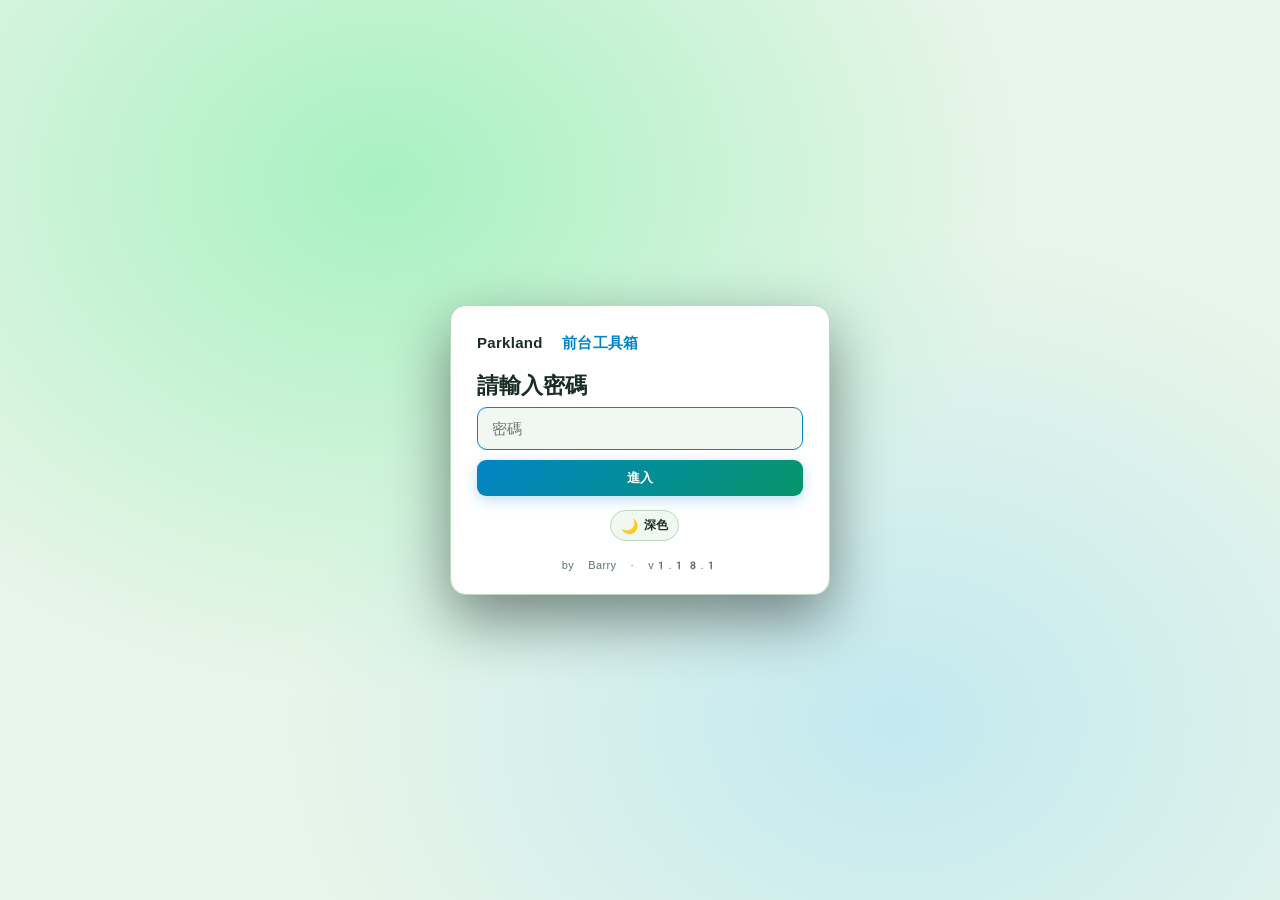
==== web/index.html @ 15e56747 "Bust templates.json cache so new promo loads Fetch templates/assets with version query and no-store " ====
<!DOCTYPE html>
<html lang="zh-HK">
<head>
  <meta charset="UTF-8" />
  <meta name="viewport" content="width=device-width, initial-scale=1, viewport-fit=cover" />
  <title>Parkland 前台工具箱</title>
  <!-- 先讀本機主題，避免閃一下錯誤 mode -->
  <script>
    (function () {
      try {
        var t = localStorage.getItem("parkland-theme");
        if (t !== "dark" && t !== "light") t = "light";
        document.documentElement.setAttribute("data-theme", t);
        window.__PARKLAND_THEME__ = t;
      } catch (e) {
        document.documentElement.setAttribute("data-theme", "light");
        window.__PARKLAND_THEME__ = "light";
      }
    })();
  </script>
  <!-- 深色 = v1.8 青橘；淺色 = v1.11 亮綠 -->
  <link
    id="theme-stylesheet"
    rel="stylesheet"
    href="css/theme-light.css?v=1.18.1"
  />
  <script>
    (function () {
      var t = window.__PARKLAND_THEME__ || "light";
      var link = document.getElementById("theme-stylesheet");
      if (link && t === "dark") {
        link.href = "css/theme-dark.css?v=1.18.1";
      }
    })();
  </script>
  <link rel="stylesheet" href="css/responsive.css?v=1.18.1" />
</head>
<body class="locked">
  <!-- 登入門 -->
  <div id="auth-gate" class="auth-gate" role="dialog" aria-modal="true" aria-labelledby="auth-title">
    <div class="auth-card">
      <div class="auth-brand">Parkland <span>前台工具箱</span></div>
      <h1 id="auth-title" class="auth-title">請輸入密碼</h1>
      <form id="auth-form" class="auth-form" autocomplete="current-password">
        <input
          id="auth-password"
          type="password"
          name="password"
          placeholder="密碼"
          required
          autofocus
          spellcheck="false"
        />
        <button type="submit" class="btn btn-primary auth-submit">進入</button>
      </form>
      <p id="auth-error" class="auth-error hidden" role="alert">密碼不正確，請再試</p>
      <div class="auth-theme-row">
        <button type="button" class="theme-toggle" data-theme-toggle title="切換深色／淺色">
          <span class="theme-toggle-icon" aria-hidden="true">🌙</span>
          <span class="theme-toggle-label">深色</span>
        </button>
      </div>
      <p class="auth-meta">by Barry · v1.18.1</p>
    </div>
  </div>

  <div id="app-shell" class="app-shell" hidden>
    <div class="sticky-header">
      <!-- 香港天文台天氣警告條：每 5 分鐘自動更新 -->
      <div
        id="weather-bar"
        class="weather-bar weather-bar--loading"
        role="status"
        aria-live="polite"
        title="資料來源：香港天文台 Open Data"
      >
        <div class="weather-bar-main">
          <span class="weather-bar-icon" aria-hidden="true">⏳</span>
          <span id="weather-bar-text" class="weather-bar-text">正在讀取天文台天氣警告…</span>
        </div>
        <div class="weather-bar-meta">
          <span id="weather-bar-source" class="weather-bar-source">香港天文台</span>
          <span class="weather-bar-sep" aria-hidden="true">·</span>
          <span id="weather-bar-updated" class="weather-bar-updated">—</span>
          <button type="button" id="weather-bar-refresh" class="weather-bar-refresh" title="立即重新整理">重新整理</button>
        </div>
      </div>

      <header class="topbar">
        <div class="brand">Parkland <span>前台工具箱</span></div>
        <div class="search-wrap">
          <input id="search" type="search" placeholder="搜尋：請假、學費、分校、POS…" autocomplete="off" />
        </div>
        <button type="button" class="theme-toggle" data-theme-toggle title="切換深色／淺色">
          <span class="theme-toggle-icon" aria-hidden="true">🌙</span>
          <span class="theme-toggle-label">深色</span>
        </button>
        <div class="meta-right" title="by Barry · Version 1.18.1 · 深色=青橘 v1.8 · 淺色=亮綠 v1.11">
          <span class="meta-by">by Barry</span>
          <span class="meta-dot" aria-hidden="true">·</span>
          <span class="meta-ver">v1.18.1</span>
          <span class="meta-dot" aria-hidden="true">·</span>
          <span class="meta-update">updated 01 Aug 2026</span>
        </div>
      </header>
    </div>

    <div id="file-warning" class="hidden" style="background:#3a2010;color:#ffb020;padding:10px 20px;font-size:13px;border-bottom:1px solid #5a3a10">
      ⚠ 請用網頁網址開啟（GitHub Pages），唔好雙擊本機檔案。複製圖片需要 https。
    </div>

    <nav class="tabs">
      <button type="button" class="tab active" data-tab="templates">回覆模板</button>
      <button type="button" class="tab" data-tab="promos">送樂器推廣</button>
      <button type="button" class="tab" data-tab="fees">學費表</button>
      <button type="button" class="tab" data-tab="rules">守則政策</button>
      <button type="button" class="tab" data-tab="hours">各分校開工收工時間</button>
      <button type="button" class="tab" data-tab="links">常用連結</button>
      <button type="button" class="tab" data-tab="pos">POS 教學</button>
    </nav>

    <main>
      <section id="panel-templates" class="panel active"></section>
      <section id="panel-promos" class="panel"></section>
      <section id="panel-fees" class="panel"></section>
      <section id="panel-rules" class="panel"></section>
      <section id="panel-hours" class="panel"></section>
      <section id="panel-links" class="panel"></section>
      <section id="panel-pos" class="panel"></section>
    </main>

    <div id="lightbox" class="lightbox" aria-hidden="true">
      <button type="button" class="lightbox-close" id="lightbox-close" aria-label="關閉">×</button>
      <img id="lightbox-img" alt="預覽" />
    </div>

    <div id="toast" class="toast" role="status"></div>

    <footer class="site-footer">
      <span class="footer-note">我的 IP</span>
      <span id="my-ip" class="my-ip" title="呢部電腦而家嘅公網 IP（只顯示俾你睇）">讀取中…</span>
      <button type="button" id="copy-ip" class="copy-ip-btn" hidden>複製</button>
      <span class="footer-sep" aria-hidden="true">·</span>
      <button type="button" id="logout-btn" class="copy-ip-btn">登出</button>
    </footer>
  </div>

  <script src="js/config.js?v=1.18.1"></script>
  <script src="js/branches-data.js?v=1.18.1"></script>
  <script src="js/links-data.js?v=1.18.1"></script>
  <script src="js/app.js?v=1.18.1"></script>
</body>
</html>
---- web/css/theme-light.css ----
/* 亮綠舒眼配色：淺亮綠底 + 淺藍強調（只改外觀） */
:root {
  --bg: #e8f5e9;          /* 亮淺綠底 */
  --panel: #ffffff;
  --panel2: #f1f8f2;
  --border: #b7d9bc;
  --text: #1a2e24;
  --muted: #5a7564;
  --accent: #0284c7;      /* 清晰淺藍（淺底上夠對比） */
  --accent2: #059669;     /* 實心綠 */
  --accent-soft: #0ea5e9; /* 天藍 */
  --ok: #16a34a;
  --warn: #d97706;
  --danger: #dc2626;
  --radius: 12px;
  --font: "Segoe UI", "PingFang HK", "Hiragino Sans GB", "Microsoft JhengHei",
    "Apple Color Emoji", "Segoe UI Emoji", "Noto Color Emoji", "Twemoji Mozilla",
    sans-serif;
  --emoji-font: "Apple Color Emoji", "Segoe UI Emoji", "Segoe UI Symbol",
    "Noto Color Emoji", "Twemoji Mozilla", "Android Emoji", sans-serif;
}

* { box-sizing: border-box; }
html, body {
  margin: 0;
  height: 100%;
  background:
    radial-gradient(ellipse at 20% 0%, rgba(134, 239, 172, 0.55), transparent 50%),
    radial-gradient(ellipse at 90% 100%, rgba(167, 243, 208, 0.4), transparent 45%),
    var(--bg);
  color: var(--text);
  font-family: var(--font);
  font-size: 15px;
}
body {
  display: flex;
  flex-direction: column;
  min-width: 0;
}
body.locked {
  min-width: 0;
}
body.locked .app-shell { display: none !important; }
body:not(.locked) .auth-gate { display: none !important; }

.app-shell {
  display: flex;
  flex-direction: column;
  flex: 1;
  min-height: 0;
  min-width: 0;
}
.app-shell main { flex: 1; overflow: auto; }

/* Auth gate */
.auth-gate {
  position: fixed;
  inset: 0;
  z-index: 300;
  display: flex;
  align-items: center;
  justify-content: center;
  background:
    radial-gradient(ellipse at 30% 20%, rgba(134, 239, 172, 0.65), transparent 50%),
    radial-gradient(ellipse at 70% 80%, rgba(125, 211, 252, 0.35), transparent 48%),
    var(--bg);
  padding: 24px;
}
.auth-card {
  width: 100%;
  max-width: 380px;
  background: var(--panel);
  border: 1px solid var(--border);
  border-radius: 16px;
  padding: 28px 26px 22px;
  box-shadow: 0 24px 60px rgba(0, 0, 0, 0.45);
}
.auth-brand {
  font-weight: 700;
  font-size: 15px;
  letter-spacing: 0.02em;
  margin-bottom: 18px;
}
.auth-brand span { color: var(--accent); }
.auth-title {
  margin: 0 0 6px;
  font-size: 22px;
  font-weight: 700;
}
.auth-desc {
  margin: 0 0 18px;
  font-size: 13px;
  color: var(--muted);
}
.auth-form {
  display: flex;
  flex-direction: column;
  gap: 10px;
}
.auth-form input[type="password"] {
  width: 100%;
  padding: 12px 14px;
  border-radius: 10px;
  border: 1px solid var(--border);
  background: var(--panel2);
  color: var(--text);
  font-size: 15px;
  outline: none;
}
.auth-form input[type="password"]:focus {
  border-color: var(--accent);
}
.auth-submit {
  width: 100%;
  padding: 11px 14px;
  font-size: 14px;
}
.auth-error {
  margin: 12px 0 0;
  font-size: 13px;
  color: var(--danger);
}
.auth-meta {
  margin: 18px 0 0;
  font-size: 11px;
  color: #5a7564;
  text-align: center;
  letter-spacing: 0.03em;
}
.footer-sep { color: #9ab8a0; margin: 0 2px; }

/* Sticky stack: weather bar + topbar */
.sticky-header {
  position: sticky;
  top: 0;
  z-index: 50;
}

/* HKO weather warning strip */
.weather-bar {
  display: flex;
  align-items: center;
  justify-content: space-between;
  gap: 12px 20px;
  padding: 9px 16px;
  font-size: 13px;
  line-height: 1.35;
  border-bottom: 1px solid transparent;
  flex-wrap: wrap;
}
.weather-bar-main {
  display: flex;
  align-items: flex-start;
  gap: 8px;
  min-width: 0;
  flex: 1;
}
.weather-bar-icon {
  flex-shrink: 0;
  font-size: 15px;
  line-height: 1.3;
}
.weather-bar-text {
  font-weight: 600;
  letter-spacing: 0.01em;
}
.weather-bar-meta {
  display: flex;
  align-items: center;
  gap: 6px;
  flex-shrink: 0;
  font-size: 11px;
  font-weight: 500;
  opacity: 0.92;
  white-space: nowrap;
}
.weather-bar-sep { opacity: 0.55; }
.weather-bar-refresh {
  margin-left: 4px;
  padding: 3px 9px;
  border-radius: 6px;
  border: 1px solid currentColor;
  background: transparent;
  color: inherit;
  font: inherit;
  font-size: 11px;
  font-weight: 600;
  cursor: pointer;
  opacity: 0.9;
}
.weather-bar-refresh:hover { opacity: 1; background: rgba(255,255,255,0.12); }
.weather-bar-refresh:disabled { opacity: 0.5; cursor: wait; }

/* severity colours — 紅／黃條 */
.weather-bar--loading,
.weather-bar--idle {
  background: #d1fae5;
  color: #065f46;
  border-bottom-color: #6ee7b7;
}
.weather-bar--ok {
  background: linear-gradient(90deg, #0f3d2a, #145c3a);
  color: #c8f5dc;
  border-bottom-color: #1f7a4d;
}
.weather-bar--ok .weather-bar-text { font-weight: 600; }
.weather-bar--yellow {
  background: linear-gradient(90deg, #7a5a00, #b8860b 40%, #c9a227);
  color: #1a1400;
  border-bottom-color: #8a6a00;
}
.weather-bar--yellow .weather-bar-meta { color: rgba(26, 20, 0, 0.85); }
.weather-bar--red {
  background: linear-gradient(90deg, #8b1010, #c62828 45%, #e53935);
  color: #fff8f8;
  border-bottom-color: #7a0c0c;
}
.weather-bar--red .weather-bar-meta { color: rgba(255, 248, 248, 0.9); }
.weather-bar--error {
  background: #fef3c7;
  color: #92400e;
  border-bottom-color: #fbbf24;
}

/* Header */
.topbar {
  display: flex;
  align-items: center;
  gap: 16px;
  padding: 12px 20px;
  background: var(--panel);
  border-bottom: 1px solid var(--border);
}
.brand {
  font-weight: 700;
  font-size: 17px;
  white-space: nowrap;
  letter-spacing: 0.02em;
}
.brand span { color: var(--accent); }
.search-wrap {
  flex: 1;
  max-width: 480px;
}
.search-wrap input {
  width: 100%;
  padding: 10px 14px;
  border-radius: 10px;
  border: 1px solid var(--border);
  background: var(--panel2);
  color: var(--text);
  outline: none;
}
.search-wrap input:focus { border-color: var(--accent); }
.hint {
  color: var(--muted);
  font-size: 12px;
  white-space: nowrap;
}
.meta-right {
  margin-left: auto;
  flex-shrink: 0;
  display: flex;
  align-items: center;
  gap: 6px;
  padding: 4px 2px;
  white-space: nowrap;
  font-size: 11px;
  font-weight: 400;
  letter-spacing: 0.04em;
  color: #5a7564;
  font-variant-numeric: tabular-nums;
}
.meta-by {
  font-style: italic;
  font-weight: 500;
  color: #047857;
  letter-spacing: 0.02em;
}
.meta-dot {
  color: #9ab8a0;
  font-weight: 300;
  user-select: none;
}
.meta-ver {
  font-family: ui-monospace, "SF Mono", Menlo, Consolas, monospace;
  font-size: 10.5px;
  letter-spacing: 0.06em;
  color: #0284c7;
}
.meta-update {
  font-size: 10.5px;
  letter-spacing: 0.03em;
  color: #5a7564;
}

/* Tabs */
.tabs {
  display: flex;
  flex-wrap: wrap;
  gap: 6px;
  padding: 10px 20px 0;
  background: var(--bg);
  border-bottom: 1px solid var(--border);
}
.tab {
  appearance: none;
  border: 1px solid transparent;
  background: transparent;
  color: var(--muted);
  padding: 10px 16px;
  border-radius: 10px 10px 0 0;
  cursor: pointer;
  font-weight: 600;
  font-size: 14px;
}
.tab:hover { color: var(--text); background: var(--panel); }
.tab.active {
  color: var(--text);
  background: var(--panel);
  border-color: var(--border);
  border-bottom-color: var(--panel);
  margin-bottom: -1px;
}

/* Main */
main {
  flex: 1;
  overflow: auto;
  padding: 16px 20px 40px;
}
.panel { display: none; }
.panel.active { display: block; }

.section-title {
  font-size: 13px;
  color: var(--muted);
  text-transform: uppercase;
  letter-spacing: 0.06em;
  margin: 18px 0 10px;
}
.section-title:first-child { margin-top: 0; }

/* Template cards */
.group-row {
  display: flex;
  flex-wrap: wrap;
  gap: 8px;
  margin-bottom: 14px;
}
.chip {
  border: 1px solid var(--border);
  background: var(--panel);
  color: var(--muted);
  padding: 6px 12px;
  border-radius: 999px;
  cursor: pointer;
  font-size: 13px;
}
.chip:hover, .chip.active {
  border-color: var(--accent);
  color: var(--text);
  background: #dcfce7;
}

.template-list {
  display: flex;
  flex-direction: column;
  gap: 14px;
}
.card {
  background: var(--panel);
  border: 1px solid var(--border);
  border-radius: var(--radius);
  padding: 14px 16px;
}
.card-head {
  display: flex;
  align-items: center;
  justify-content: space-between;
  gap: 12px;
  margin-bottom: 10px;
}
.card-title {
  font-weight: 700;
  font-size: 15px;
}
.card-meta {
  color: var(--muted);
  font-size: 12px;
}
.card textarea,
.card textarea.emoji-text {
  width: 100%;
  min-height: 120px;
  resize: vertical;
  padding: 12px;
  border-radius: 10px;
  border: 1px solid var(--border);
  background: var(--panel2);
  color: var(--text);
  font-family: var(--font);
  font-size: 15px;
  line-height: 1.55;
  outline: none;
  /* help color emoji render on Windows / macOS */
  font-variant-emoji: emoji;
}
.card textarea:focus { border-color: var(--accent); }

.dirty-tag {
  display: inline-block;
  margin-left: 6px;
  padding: 1px 7px;
  border-radius: 999px;
  font-size: 11px;
  font-weight: 600;
  color: #0284c7;
  background: #e0f2fe;
  border: 1px solid #7dd3fc;
  vertical-align: middle;
}

.tpl-toolbar {
  margin-bottom: 12px;
  padding: 10px 12px;
  background: var(--panel);
  border: 1px solid var(--border);
  border-radius: var(--radius);
}
.save-row {
  display: flex;
  align-items: baseline;
  gap: 12px;
  flex-wrap: wrap;
  margin-bottom: 8px;
}
.save-status {
  font-size: 12px;
  color: var(--ok);
  font-weight: 600;
}
.save-status.flash { color: #15803d; }
.save-hint {
  font-size: 11px;
  color: var(--muted);
}
.emoji-bar {
  display: flex;
  flex-wrap: wrap;
  align-items: center;
  gap: 4px;
}
.emoji-label {
  font-size: 11px;
  color: var(--muted);
  margin-right: 4px;
  letter-spacing: 0.04em;
}
.emoji-btn {
  appearance: none;
  border: 1px solid transparent;
  background: var(--panel2);
  border-radius: 8px;
  width: 34px;
  height: 34px;
  padding: 0;
  cursor: pointer;
  font-size: 18px;
  line-height: 1;
  font-family: var(--emoji-font);
  transition: border-color 0.12s, background 0.12s;
}
.emoji-btn:hover {
  border-color: var(--accent);
  background: #dcfce7;
}
.card-actions {
  display: flex;
  gap: 8px;
  margin-top: 10px;
  flex-wrap: wrap;
}

/* Buttons */
.btn {
  appearance: none;
  border: 1px solid var(--border);
  background: var(--panel2);
  color: var(--text);
  padding: 9px 14px;
  border-radius: 9px;
  cursor: pointer;
  font-weight: 600;
  font-size: 13px;
}
.btn:hover { border-color: #6bb87a; }
.btn-primary {
  background: linear-gradient(135deg, var(--accent), var(--accent2));
  border: none;
  color: #ffffff;
  font-weight: 700;
  box-shadow: 0 4px 14px rgba(2, 132, 199, 0.25);
}
.btn-primary:hover { filter: brightness(1.08); }
.btn-ghost { background: transparent; }
.btn:disabled { opacity: 0.5; cursor: not-allowed; }

/* Image grids */
.grid {
  display: grid;
  grid-template-columns: repeat(auto-fill, minmax(240px, 1fr));
  gap: 14px;
}
.img-card {
  background: var(--panel);
  border: 1px solid var(--border);
  border-radius: var(--radius);
  overflow: hidden;
  display: flex;
  flex-direction: column;
}
.img-card .thumb {
  aspect-ratio: 1;
  background: #e8f0ea;
  display: flex;
  align-items: center;
  justify-content: center;
  cursor: zoom-in;
  overflow: hidden;
}
.img-card .thumb img {
  width: 100%;
  height: 100%;
  object-fit: contain;
  background: #f0f7f2;
}
.img-card.wide .thumb { aspect-ratio: 3/4; }
.img-card .body {
  padding: 10px 12px 12px;
  display: flex;
  flex-direction: column;
  gap: 8px;
}
.img-card .name {
  font-size: 13px;
  font-weight: 600;
  line-height: 1.35;
  min-height: 2.7em;
}
.img-card .price {
  color: var(--accent-soft);
  font-weight: 700;
  font-size: 14px;
}
.img-card .body .btn { width: 100%; }

/* Branch hours table */
.hours-legend {
  display: flex;
  flex-wrap: wrap;
  align-items: center;
  gap: 12px 20px;
  margin: 0 0 14px;
  font-size: 12px;
  color: var(--muted);
}
.hours-legend-std {
  font-variant-numeric: tabular-nums;
}
.hours-legend-hi {
  display: inline-flex;
  align-items: center;
  gap: 6px;
  font-weight: 600;
  color: var(--accent-soft);
}
.hours-legend-hi::before {
  content: "";
  width: 14px;
  height: 14px;
  border-radius: 4px;
  background: linear-gradient(135deg, #38bdf8, #34d399);
  border: 1px solid #0ea5e9;
  box-shadow: 0 0 0 1px rgba(14, 165, 233, 0.25);
}
.hours-table-wrap {
  overflow-x: auto;
  margin-bottom: 18px;
  border: 1px solid var(--border);
  border-radius: var(--radius);
  background: var(--panel);
}
.hours-table {
  width: 100%;
  border-collapse: collapse;
  font-size: 13px;
  font-variant-numeric: tabular-nums;
}
.hours-table th,
.hours-table td {
  padding: 9px 12px;
  text-align: left;
  border-bottom: 1px solid var(--border);
  vertical-align: middle;
}
.hours-table th {
  background: var(--panel2);
  color: var(--muted);
  font-weight: 600;
  font-size: 12px;
  letter-spacing: 0.03em;
  position: sticky;
  top: 0;
  white-space: nowrap;
}
.hours-table tbody tr:last-child td {
  border-bottom: none;
}
.hours-table tbody tr:hover td {
  background: rgba(16, 185, 129, 0.08);
}
.hours-name {
  font-weight: 600;
  white-space: nowrap;
  min-width: 9em;
}
/* 非常規時間：淺青 highlight，唔使文字註明 */
.hours-cell-hi {
  background: linear-gradient(90deg, rgba(52, 211, 153, 0.35), rgba(14, 165, 233, 0.15));
  color: #0f766e;
  font-weight: 700;
  border-radius: 4px;
  box-shadow: inset 0 0 0 1px rgba(16, 185, 129, 0.45);
}
.hours-row-hi .hours-name {
  color: #047857;
}
.hours-source {
  margin: 4px 0 20px;
  font-size: 11px;
  color: #5a7564;
}

/* PDF / policy */
.pdf-row {
  display: flex;
  flex-wrap: wrap;
  gap: 12px;
}
.pdf-card {
  background: var(--panel);
  border: 1px solid var(--border);
  border-radius: var(--radius);
  padding: 16px;
  min-width: 260px;
  flex: 1;
  max-width: 360px;
  display: flex;
  flex-direction: column;
  gap: 10px;
}
.pdf-card h3 {
  margin: 0;
  font-size: 15px;
}
.pdf-card p {
  margin: 0;
  color: var(--muted);
  font-size: 13px;
  flex: 1;
}
.pdf-card code {
  font-size: 12px;
  color: var(--accent2);
  background: var(--panel2);
  padding: 1px 6px;
  border-radius: 4px;
}
.pos-placeholder {
  max-width: 520px;
}

/* POS videos */
.video-row {
  display: flex;
  flex-wrap: wrap;
  gap: 16px;
}
.video-card {
  background: var(--panel);
  border: 1px solid var(--border);
  border-radius: var(--radius);
  padding: 16px;
  min-width: 300px;
  max-width: 480px;
  flex: 1;
  display: flex;
  flex-direction: column;
  gap: 10px;
}
.video-card h3 {
  margin: 0;
  font-size: 15px;
}
.video-card .video-desc {
  margin: 0;
  color: var(--muted);
  font-size: 13px;
}
.video-card video {
  width: 100%;
  max-height: 320px;
  border-radius: 8px;
  background: #000;
}

.snippet-grid {
  display: grid;
  grid-template-columns: repeat(auto-fill, minmax(280px, 1fr));
  gap: 12px;
}
.snippet {
  background: var(--panel);
  border: 1px solid var(--border);
  border-radius: var(--radius);
  padding: 14px;
}
.snippet h4 { margin: 0 0 8px; font-size: 14px; }
.snippet p {
  margin: 0 0 12px;
  color: var(--muted);
  font-size: 13px;
  line-height: 1.5;
  white-space: pre-wrap;
}

/* Lightbox */
.lightbox {
  display: none;
  position: fixed;
  inset: 0;
  background: rgba(0,0,0,0.82);
  z-index: 100;
  align-items: center;
  justify-content: center;
  padding: 24px;
}
.lightbox.open { display: flex; }
.lightbox img {
  max-width: min(92vw, 900px);
  max-height: 88vh;
  object-fit: contain;
  border-radius: 8px;
  box-shadow: 0 20px 60px rgba(0,0,0,0.5);
}
.lightbox-close {
  position: absolute;
  top: 16px;
  right: 20px;
  color: white;
  font-size: 28px;
  cursor: pointer;
  background: none;
  border: none;
}

/* Toast */
.toast {
  position: fixed;
  bottom: 24px;
  left: 50%;
  transform: translateX(-50%) translateY(20px);
  background: #ecfdf5;
  border: 1px solid var(--ok);
  color: #166534;
  padding: 12px 20px;
  border-radius: 999px;
  font-weight: 700;
  opacity: 0;
  pointer-events: none;
  transition: all 0.2s ease;
  z-index: 200;
  box-shadow: 0 8px 30px rgba(0,0,0,0.35);
}
.toast.show {
  opacity: 1;
  transform: translateX(-50%) translateY(0);
}
.toast.err { border-color: var(--danger); color: var(--danger); }

.empty {
  color: var(--muted);
  padding: 40px;
  text-align: center;
}

.hidden { display: none !important; }

/* Footer */
.site-footer {
  flex-shrink: 0;
  display: flex;
  align-items: center;
  justify-content: center;
  gap: 10px;
  padding: 8px 16px 12px;
  border-top: 1px solid var(--border);
  background: var(--panel);
  font-size: 11px;
  color: #5a7564;
}
.footer-note { color: #6b8575; }
.my-ip {
  font-family: ui-monospace, "SF Mono", Menlo, Consolas, monospace;
  font-size: 12px;
  font-weight: 600;
  letter-spacing: 0.04em;
  color: #0284c7;
  user-select: all;
}
.my-ip.err { color: #f87171; font-weight: 500; }
.copy-ip-btn {
  appearance: none;
  border: 1px solid var(--border);
  background: var(--panel2);
  color: #5a7564;
  font-size: 10px;
  padding: 3px 8px;
  border-radius: 6px;
  cursor: pointer;
}
.copy-ip-btn:hover {
  color: var(--text);
  border-color: #6bb87a;
}

/* Theme toggle (shared) */
.theme-toggle {
  appearance: none;
  flex-shrink: 0;
  display: inline-flex;
  align-items: center;
  gap: 6px;
  margin-left: 8px;
  padding: 6px 10px;
  border-radius: 999px;
  border: 1px solid var(--border);
  background: var(--panel2);
  color: var(--text);
  font-size: 12px;
  font-weight: 600;
  cursor: pointer;
  white-space: nowrap;
}
.theme-toggle:hover {
  border-color: var(--accent);
  filter: brightness(1.03);
}
.theme-toggle .theme-toggle-icon {
  font-size: 14px;
  line-height: 1;
}


.auth-theme-row {
  display: flex;
  justify-content: center;
  margin-top: 14px;
}


/* 常用連結 */
.links-grid {
  display: grid;
  grid-template-columns: repeat(auto-fill, minmax(280px, 1fr));
  gap: 12px;
  margin-bottom: 16px;
}
.link-card {
  background: var(--panel);
  border: 1px solid var(--border);
  border-radius: var(--radius);
  padding: 14px 16px;
  display: flex;
  flex-direction: column;
  gap: 8px;
}
.link-card .link-title {
  margin: 0;
  font-size: 15px;
  font-weight: 700;
  line-height: 1.35;
}
.link-card .link-desc {
  margin: 0;
  font-size: 13px;
  color: var(--muted);
  line-height: 1.4;
}
.link-card .link-url {
  margin: 0;
  font-size: 11px;
  color: var(--muted);
  word-break: break-all;
  font-family: ui-monospace, "SF Mono", Menlo, Consolas, monospace;
  opacity: 0.9;
}
.link-card .card-actions {
  margin-top: 4px;
}
.link-card a.btn {
  text-decoration: none;
  display: inline-flex;
  align-items: center;
  justify-content: center;
}


.hours-addr {
  max-width: 280px;
  font-size: 12px;
  line-height: 1.4;
  color: var(--muted);
  font-weight: 500;
}
.hours-addr-text {
  display: block;
  margin-bottom: 4px;
  color: var(--text);
  font-weight: 500;
}
.hours-maps {
  font-size: 11px;
  font-weight: 700;
  color: var(--accent);
  text-decoration: none;
}
.hours-maps:hover {
  text-decoration: underline;
}
.hours-table th:nth-child(2),
.hours-table td.hours-addr {
  min-width: 12em;
}


/* 臨界天氣：黑雨／八號+ → 全頁邊框閃（背景 tab 靠 document.title 閃） */
body.weather-alert-mode {
  animation: weather-alert-edge 0.8s infinite;
}
@keyframes weather-alert-edge {
  0%, 100% { box-shadow: inset 0 0 0 0 transparent; }
  50% { box-shadow: inset 0 0 0 6px #e53935; }
}
#weather-bar[data-critical="1"] {
  animation: weather-bar-pulse 0.8s infinite;
  font-weight: 800;
}
@keyframes weather-bar-pulse {
  0%, 100% { filter: brightness(1); }
  50% { filter: brightness(1.25); }
}
---- web/css/responsive.css ----
/**
 * 響應式：同一網址，電腦／手機自動 layout
 * 載入順序：theme-*.css 之後
 */

/* —— 平板及以下 —— */
@media (max-width: 960px) {
  html, body {
    min-width: 0;
    width: 100%;
    overflow-x: hidden;
    font-size: 14px;
  }

  body {
    min-width: 0;
  }

  .app-shell {
    min-width: 0;
    width: 100%;
  }

  /* 頂欄：可換行 */
  .topbar {
    flex-wrap: wrap;
    gap: 10px 12px;
    padding: 10px 12px;
    align-items: center;
  }

  .topbar .brand {
    font-size: 15px;
    order: 1;
  }

  .topbar .theme-toggle {
    order: 2;
    margin-left: auto;
  }

  .topbar .meta-right {
    order: 4;
    width: 100%;
    margin-left: 0;
    justify-content: flex-start;
    flex-wrap: wrap;
    font-size: 10px;
    gap: 4px;
  }

  .topbar .search-wrap {
    order: 3;
    flex: 1 1 100%;
    max-width: none;
    width: 100%;
  }

  .search-wrap input {
    font-size: 16px; /* iOS 唔會自動 zoom */
    padding: 11px 12px;
  }

  /* 天氣條 */
  .weather-bar {
    flex-direction: column;
    align-items: stretch;
    gap: 8px;
    padding: 10px 12px;
    font-size: 12px;
  }

  .weather-bar-meta {
    flex-wrap: wrap;
    white-space: normal;
    gap: 6px 8px;
    font-size: 11px;
  }

  .weather-bar-text {
    font-size: 13px;
    line-height: 1.4;
  }

  /* Tabs：橫向滑動 */
  .tabs {
    flex-wrap: nowrap;
    overflow-x: auto;
    -webkit-overflow-scrolling: touch;
    gap: 4px;
    padding: 8px 10px 0;
    scrollbar-width: thin;
  }

  .tab {
    flex: 0 0 auto;
    padding: 9px 12px;
    font-size: 13px;
    white-space: nowrap;
  }

  main {
    padding: 12px 12px 28px;
  }

  .section-title {
    font-size: 12px;
    margin: 14px 0 8px;
  }

  /* 模板卡 */
  .card {
    padding: 12px;
  }

  .card textarea {
    min-height: 120px;
    font-size: 15px;
  }

  .card-actions {
    flex-direction: column;
  }

  .card-actions .btn,
  .card-actions a.btn {
    width: 100%;
    text-align: center;
    justify-content: center;
  }

  .tpl-toolbar {
    padding: 8px;
  }

  .emoji-bar {
    flex-wrap: wrap;
  }

  .group-row {
    overflow-x: auto;
    flex-wrap: nowrap;
    -webkit-overflow-scrolling: touch;
    padding-bottom: 4px;
  }

  .chip {
    flex: 0 0 auto;
  }

  /* 圖片格：單欄 */
  .grid {
    grid-template-columns: 1fr;
    gap: 12px;
  }

  .img-card.wide .thumb {
    aspect-ratio: 3 / 4;
    max-height: 70vh;
  }

  /* PDF / 連結 */
  .pdf-row,
  .video-row {
    flex-direction: column;
  }

  .pdf-card,
  .video-card {
    max-width: none;
    min-width: 0;
    width: 100%;
  }

  .links-grid {
    grid-template-columns: 1fr;
  }

  .snippet-grid {
    grid-template-columns: 1fr;
  }

  /* 分校時間：橫向滑表 + 固定首欄 */
  .hours-table-wrap {
    margin-left: -4px;
    margin-right: -4px;
    border-radius: 10px;
  }

  .hours-table {
    font-size: 12px;
  }

  .hours-table th,
  .hours-table td {
    padding: 8px 10px;
  }

  .hours-table th:first-child,
  .hours-table td.hours-name {
    position: sticky;
    left: 0;
    z-index: 2;
    background: var(--panel);
    box-shadow: 2px 0 6px rgba(0, 0, 0, 0.06);
  }

  .hours-table th:first-child {
    background: var(--panel2);
    z-index: 3;
  }

  .hours-addr {
    max-width: 200px;
  }

  .hours-legend {
    flex-direction: column;
    align-items: flex-start;
    gap: 8px;
  }

  /* Footer */
  .site-footer {
    flex-wrap: wrap;
    gap: 8px;
    padding: 10px 12px 14px;
  }

  /* Auth */
  .auth-gate {
    padding: 16px;
    align-items: flex-start;
    padding-top: 12vh;
  }

  .auth-card {
    max-width: 100%;
    padding: 22px 18px 18px;
  }

  .auth-title {
    font-size: 20px;
  }

  .auth-form input[type="password"] {
    font-size: 16px;
  }

  /* Lightbox */
  .lightbox img {
    max-width: 96vw;
    max-height: 85vh;
  }

  .meta-update {
    display: none; /* 慳位 */
  }
}

/* —— 手機直向 —— */
@media (max-width: 560px) {
  .topbar .meta-right {
    display: none; /* 更慳位；版本可喺登入頁睇 */
  }

  .brand span {
    display: inline;
  }

  .weather-bar-source,
  .weather-bar-sep {
    display: none;
  }

  .theme-toggle .theme-toggle-label {
    /* 保留文字較清楚 */
  }

  .hours-table td.hours-addr {
    min-width: 10em;
    max-width: 160px;
  }

  /* 按鈕主操作更大觸控 */
  .btn {
    min-height: 42px;
    padding: 10px 14px;
  }
}

/* 安全區（劉海機） */
@supports (padding: env(safe-area-inset-bottom)) {
  .site-footer {
    padding-bottom: max(12px, env(safe-area-inset-bottom));
  }

  .tabs {
    padding-left: max(10px, env(safe-area-inset-left));
    padding-right: max(10px, env(safe-area-inset-right));
  }

  main {
    padding-left: max(12px, env(safe-area-inset-left));
    padding-right: max(12px, env(safe-area-inset-right));
  }
}
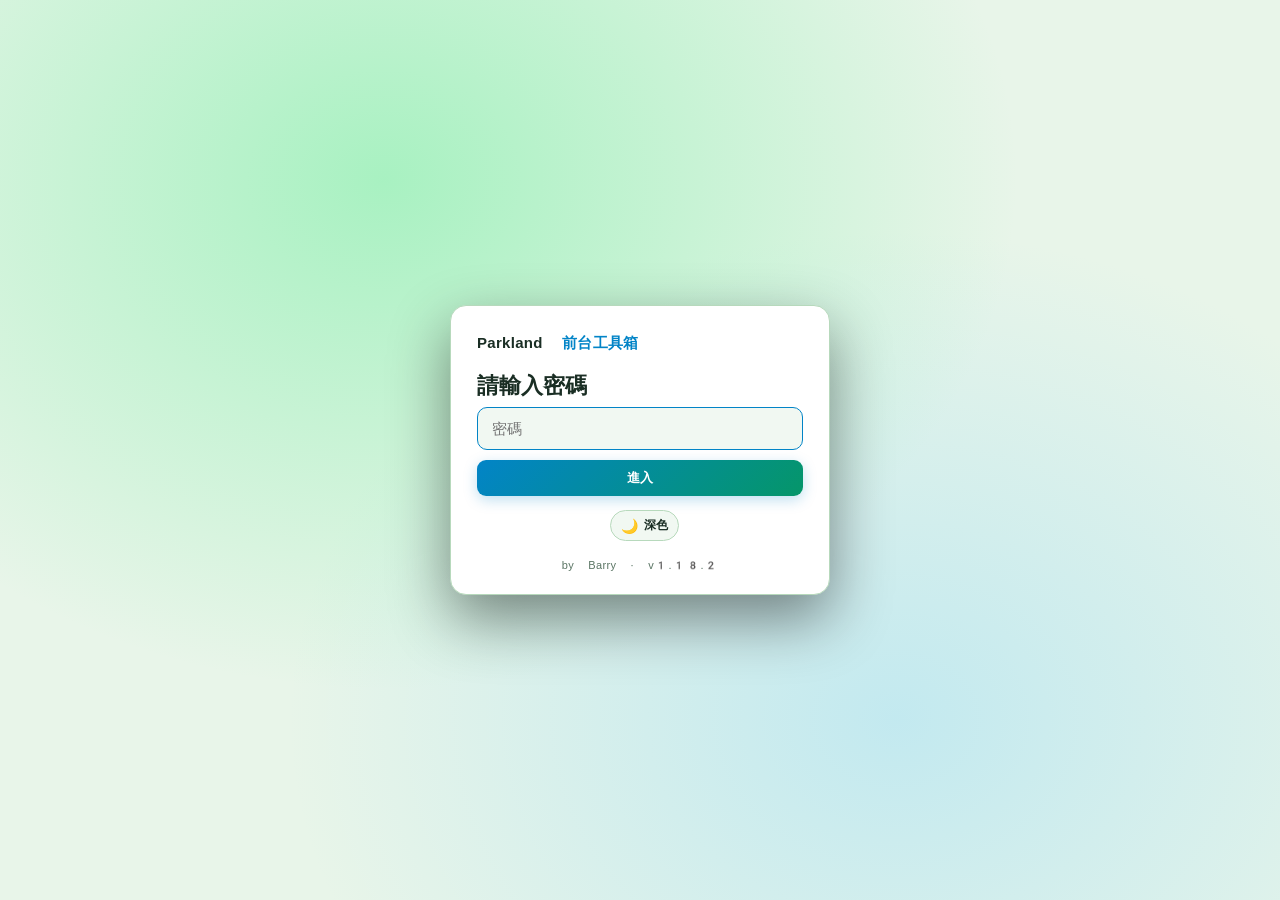
==== commit 67d846ba: "Update Central branch address to 12/F unit 06 Official contact page now lists 嘉寶商業大廈12樓06室 instead o" ====
--- a/web/index.html
+++ b/web/index.html
@@ -22,18 +22,18 @@
   <link
     id="theme-stylesheet"
     rel="stylesheet"
-    href="css/theme-light.css?v=1.18.1"
+    href="css/theme-light.css?v=1.18.2"
   />
   <script>
     (function () {
       var t = window.__PARKLAND_THEME__ || "light";
       var link = document.getElementById("theme-stylesheet");
       if (link && t === "dark") {
-        link.href = "css/theme-dark.css?v=1.18.1";
+        link.href = "css/theme-dark.css?v=1.18.2";
       }
     })();
   </script>
-  <link rel="stylesheet" href="css/responsive.css?v=1.18.1" />
+  <link rel="stylesheet" href="css/responsive.css?v=1.18.2" />
 </head>
 <body class="locked">
   <!-- 登入門 -->
@@ -60,7 +60,7 @@
           <span class="theme-toggle-label">深色</span>
         </button>
       </div>
-      <p class="auth-meta">by Barry · v1.18.1</p>
+      <p class="auth-meta">by Barry · v1.18.2</p>
     </div>
   </div>
 
@@ -95,10 +95,10 @@
           <span class="theme-toggle-icon" aria-hidden="true">🌙</span>
           <span class="theme-toggle-label">深色</span>
         </button>
-        <div class="meta-right" title="by Barry · Version 1.18.1 · 深色=青橘 v1.8 · 淺色=亮綠 v1.11">
+        <div class="meta-right" title="by Barry · Version 1.18.2 · 深色=青橘 v1.8 · 淺色=亮綠 v1.11">
           <span class="meta-by">by Barry</span>
           <span class="meta-dot" aria-hidden="true">·</span>
-          <span class="meta-ver">v1.18.1</span>
+          <span class="meta-ver">v1.18.2</span>
           <span class="meta-dot" aria-hidden="true">·</span>
           <span class="meta-update">updated 01 Aug 2026</span>
         </div>
@@ -145,9 +145,9 @@
     </footer>
   </div>
 
-  <script src="js/config.js?v=1.18.1"></script>
-  <script src="js/branches-data.js?v=1.18.1"></script>
-  <script src="js/links-data.js?v=1.18.1"></script>
-  <script src="js/app.js?v=1.18.1"></script>
+  <script src="js/config.js?v=1.18.2"></script>
+  <script src="js/branches-data.js?v=1.18.2"></script>
+  <script src="js/links-data.js?v=1.18.2"></script>
+  <script src="js/app.js?v=1.18.2"></script>
 </body>
 </html>
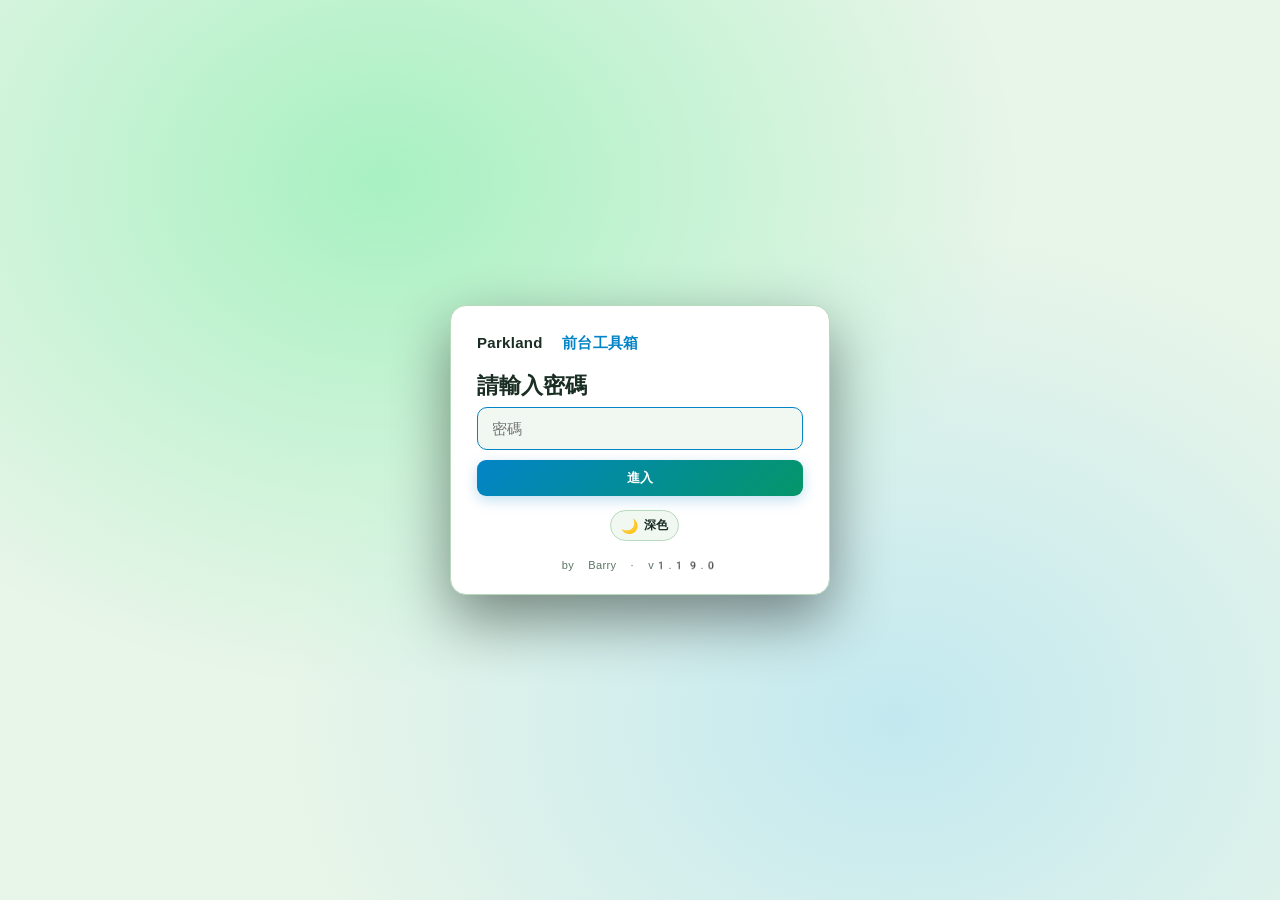
==== commit 39d133d9: "Add English addresses for all branches from official EN contact page Store name_en and addr_en for 4" ====
--- a/web/index.html
+++ b/web/index.html
@@ -22,18 +22,18 @@
   <link
     id="theme-stylesheet"
     rel="stylesheet"
-    href="css/theme-light.css?v=1.18.2"
+    href="css/theme-light.css?v=1.19.0"
   />
   <script>
     (function () {
       var t = window.__PARKLAND_THEME__ || "light";
       var link = document.getElementById("theme-stylesheet");
       if (link && t === "dark") {
-        link.href = "css/theme-dark.css?v=1.18.2";
+        link.href = "css/theme-dark.css?v=1.19.0";
       }
     })();
   </script>
-  <link rel="stylesheet" href="css/responsive.css?v=1.18.2" />
+  <link rel="stylesheet" href="css/responsive.css?v=1.19.0" />
 </head>
 <body class="locked">
   <!-- 登入門 -->
@@ -60,7 +60,7 @@
           <span class="theme-toggle-label">深色</span>
         </button>
       </div>
-      <p class="auth-meta">by Barry · v1.18.2</p>
+      <p class="auth-meta">by Barry · v1.19.0</p>
     </div>
   </div>
 
@@ -95,10 +95,10 @@
           <span class="theme-toggle-icon" aria-hidden="true">🌙</span>
           <span class="theme-toggle-label">深色</span>
         </button>
-        <div class="meta-right" title="by Barry · Version 1.18.2 · 深色=青橘 v1.8 · 淺色=亮綠 v1.11">
+        <div class="meta-right" title="by Barry · Version 1.19.0 · 深色=青橘 v1.8 · 淺色=亮綠 v1.11">
           <span class="meta-by">by Barry</span>
           <span class="meta-dot" aria-hidden="true">·</span>
-          <span class="meta-ver">v1.18.2</span>
+          <span class="meta-ver">v1.19.0</span>
           <span class="meta-dot" aria-hidden="true">·</span>
           <span class="meta-update">updated 01 Aug 2026</span>
         </div>
@@ -145,9 +145,9 @@
     </footer>
   </div>
 
-  <script src="js/config.js?v=1.18.2"></script>
-  <script src="js/branches-data.js?v=1.18.2"></script>
-  <script src="js/links-data.js?v=1.18.2"></script>
-  <script src="js/app.js?v=1.18.2"></script>
+  <script src="js/config.js?v=1.19.0"></script>
+  <script src="js/branches-data.js?v=1.19.0"></script>
+  <script src="js/links-data.js?v=1.19.0"></script>
+  <script src="js/app.js?v=1.19.0"></script>
 </body>
 </html>
--- a/web/css/theme-light.css
+++ b/web/css/theme-light.css
@@ -962,3 +962,25 @@
   50% { filter: brightness(1.25); }
 }
 
+
+.hours-name-zh {
+  display: block;
+  font-weight: 700;
+}
+.hours-name-en {
+  display: block;
+  font-size: 11px;
+  font-weight: 500;
+  color: var(--muted);
+  margin-top: 2px;
+  line-height: 1.3;
+}
+.hours-addr-en {
+  display: block;
+  font-size: 11px;
+  color: var(--muted);
+  margin: 4px 0 6px;
+  line-height: 1.35;
+  font-weight: 500;
+}
+
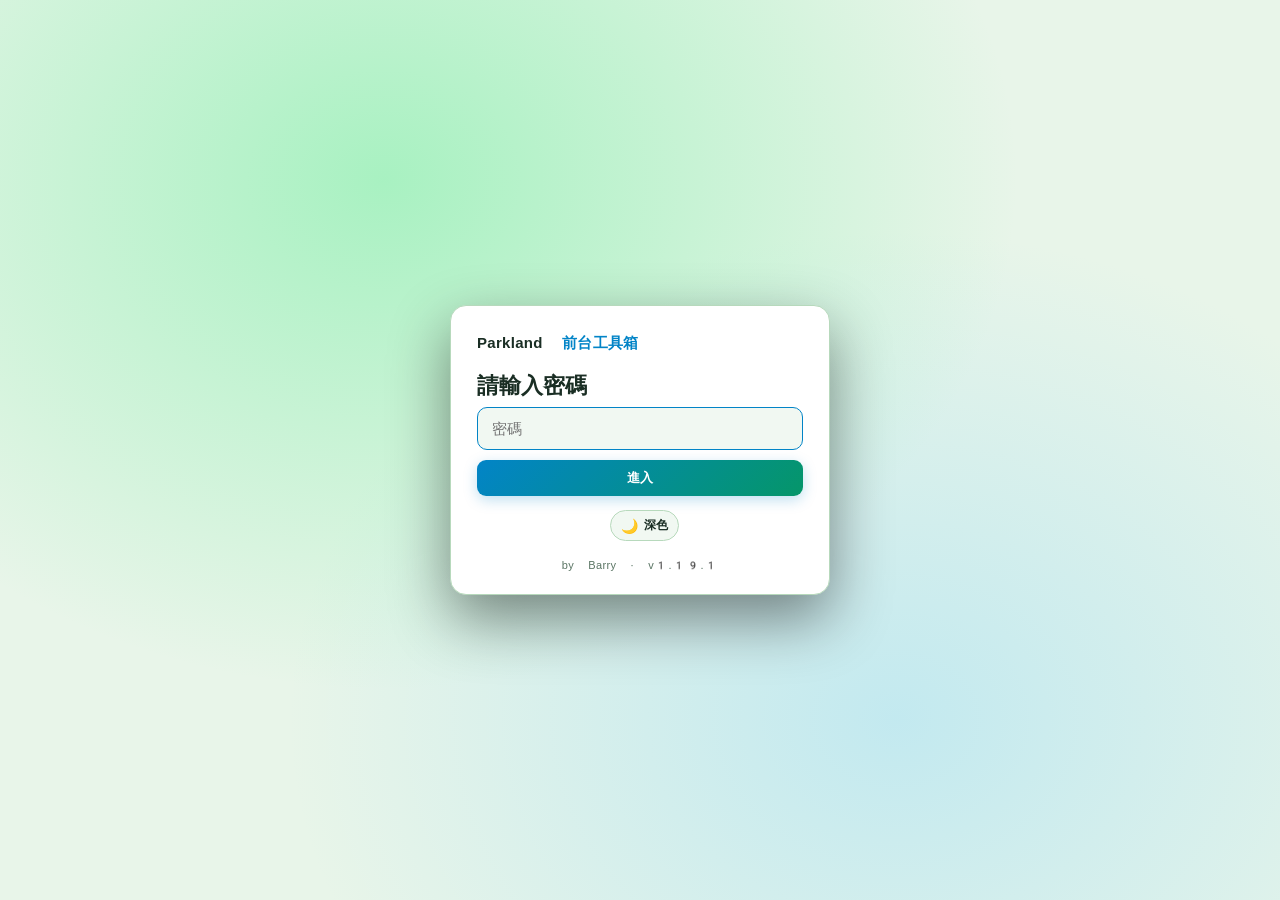
==== commit 7c266fec: "Add DeepL translator to common links Include https://www.deepl.com/zh/translator under the tools gro" ====
--- a/web/index.html
+++ b/web/index.html
@@ -22,18 +22,18 @@
   <link
     id="theme-stylesheet"
     rel="stylesheet"
-    href="css/theme-light.css?v=1.19.0"
+    href="css/theme-light.css?v=1.19.1"
   />
   <script>
     (function () {
       var t = window.__PARKLAND_THEME__ || "light";
       var link = document.getElementById("theme-stylesheet");
       if (link && t === "dark") {
-        link.href = "css/theme-dark.css?v=1.19.0";
+        link.href = "css/theme-dark.css?v=1.19.1";
       }
     })();
   </script>
-  <link rel="stylesheet" href="css/responsive.css?v=1.19.0" />
+  <link rel="stylesheet" href="css/responsive.css?v=1.19.1" />
 </head>
 <body class="locked">
   <!-- 登入門 -->
@@ -60,7 +60,7 @@
           <span class="theme-toggle-label">深色</span>
         </button>
       </div>
-      <p class="auth-meta">by Barry · v1.19.0</p>
+      <p class="auth-meta">by Barry · v1.19.1</p>
     </div>
   </div>
 
@@ -95,10 +95,10 @@
           <span class="theme-toggle-icon" aria-hidden="true">🌙</span>
           <span class="theme-toggle-label">深色</span>
         </button>
-        <div class="meta-right" title="by Barry · Version 1.19.0 · 深色=青橘 v1.8 · 淺色=亮綠 v1.11">
+        <div class="meta-right" title="by Barry · Version 1.19.1 · 深色=青橘 v1.8 · 淺色=亮綠 v1.11">
           <span class="meta-by">by Barry</span>
           <span class="meta-dot" aria-hidden="true">·</span>
-          <span class="meta-ver">v1.19.0</span>
+          <span class="meta-ver">v1.19.1</span>
           <span class="meta-dot" aria-hidden="true">·</span>
           <span class="meta-update">updated 01 Aug 2026</span>
         </div>
@@ -145,9 +145,9 @@
     </footer>
   </div>
 
-  <script src="js/config.js?v=1.19.0"></script>
-  <script src="js/branches-data.js?v=1.19.0"></script>
-  <script src="js/links-data.js?v=1.19.0"></script>
-  <script src="js/app.js?v=1.19.0"></script>
+  <script src="js/config.js?v=1.19.1"></script>
+  <script src="js/branches-data.js?v=1.19.1"></script>
+  <script src="js/links-data.js?v=1.19.1"></script>
+  <script src="js/app.js?v=1.19.1"></script>
 </body>
 </html>
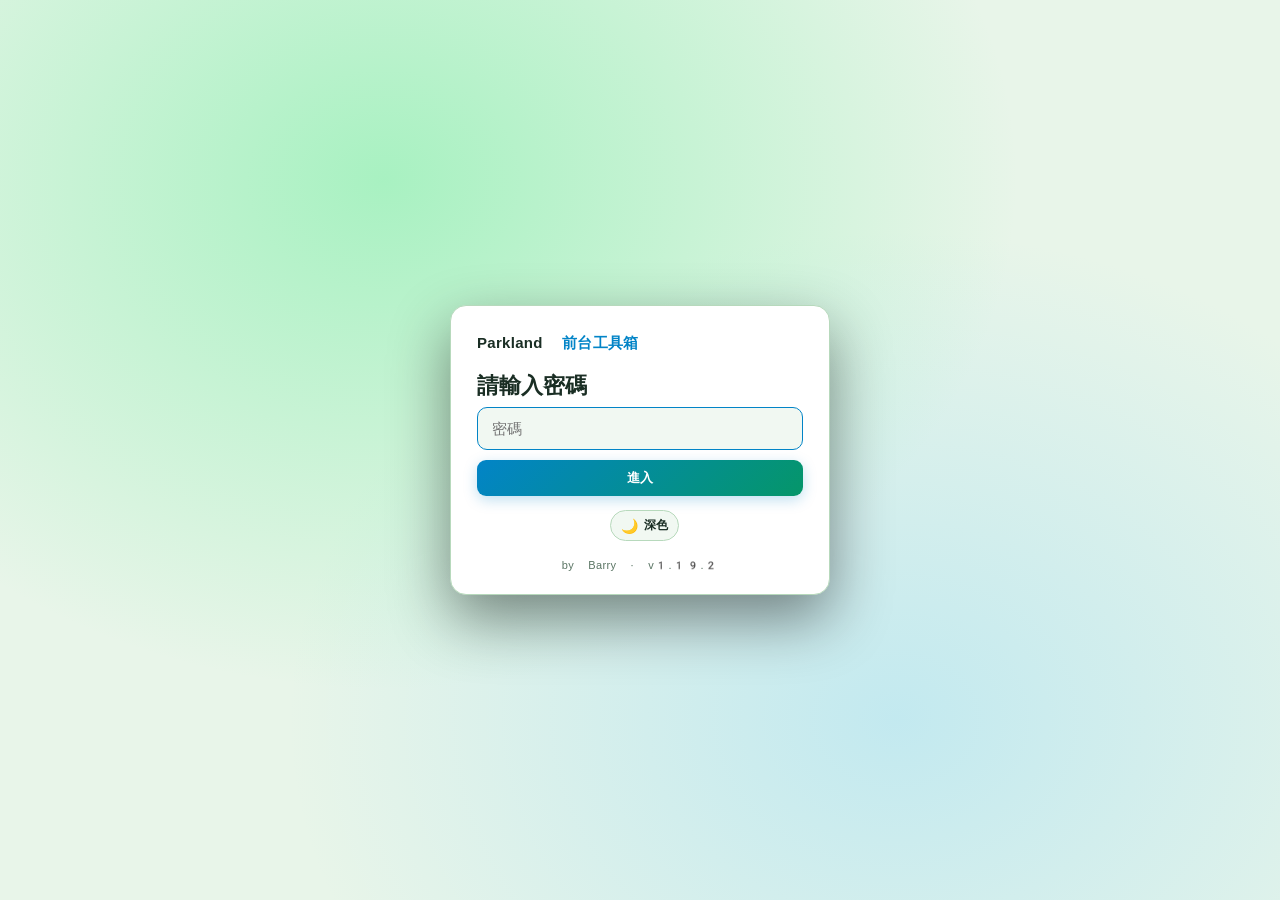
==== commit 370d4508: "Add shop receipt upload form to common links Include the Jotform for 分店入數紙上傳 under the admin links g" ====
--- a/web/index.html
+++ b/web/index.html
@@ -22,18 +22,18 @@
   <link
     id="theme-stylesheet"
     rel="stylesheet"
-    href="css/theme-light.css?v=1.19.1"
+    href="css/theme-light.css?v=1.19.2"
   />
   <script>
     (function () {
       var t = window.__PARKLAND_THEME__ || "light";
       var link = document.getElementById("theme-stylesheet");
       if (link && t === "dark") {
-        link.href = "css/theme-dark.css?v=1.19.1";
+        link.href = "css/theme-dark.css?v=1.19.2";
       }
     })();
   </script>
-  <link rel="stylesheet" href="css/responsive.css?v=1.19.1" />
+  <link rel="stylesheet" href="css/responsive.css?v=1.19.2" />
 </head>
 <body class="locked">
   <!-- 登入門 -->
@@ -60,7 +60,7 @@
           <span class="theme-toggle-label">深色</span>
         </button>
       </div>
-      <p class="auth-meta">by Barry · v1.19.1</p>
+      <p class="auth-meta">by Barry · v1.19.2</p>
     </div>
   </div>
 
@@ -95,10 +95,10 @@
           <span class="theme-toggle-icon" aria-hidden="true">🌙</span>
           <span class="theme-toggle-label">深色</span>
         </button>
-        <div class="meta-right" title="by Barry · Version 1.19.1 · 深色=青橘 v1.8 · 淺色=亮綠 v1.11">
+        <div class="meta-right" title="by Barry · Version 1.19.2 · 深色=青橘 v1.8 · 淺色=亮綠 v1.11">
           <span class="meta-by">by Barry</span>
           <span class="meta-dot" aria-hidden="true">·</span>
-          <span class="meta-ver">v1.19.1</span>
+          <span class="meta-ver">v1.19.2</span>
           <span class="meta-dot" aria-hidden="true">·</span>
           <span class="meta-update">updated 01 Aug 2026</span>
         </div>
@@ -145,9 +145,9 @@
     </footer>
   </div>
 
-  <script src="js/config.js?v=1.19.1"></script>
-  <script src="js/branches-data.js?v=1.19.1"></script>
-  <script src="js/links-data.js?v=1.19.1"></script>
-  <script src="js/app.js?v=1.19.1"></script>
+  <script src="js/config.js?v=1.19.2"></script>
+  <script src="js/branches-data.js?v=1.19.2"></script>
+  <script src="js/links-data.js?v=1.19.2"></script>
+  <script src="js/app.js?v=1.19.2"></script>
 </body>
 </html>
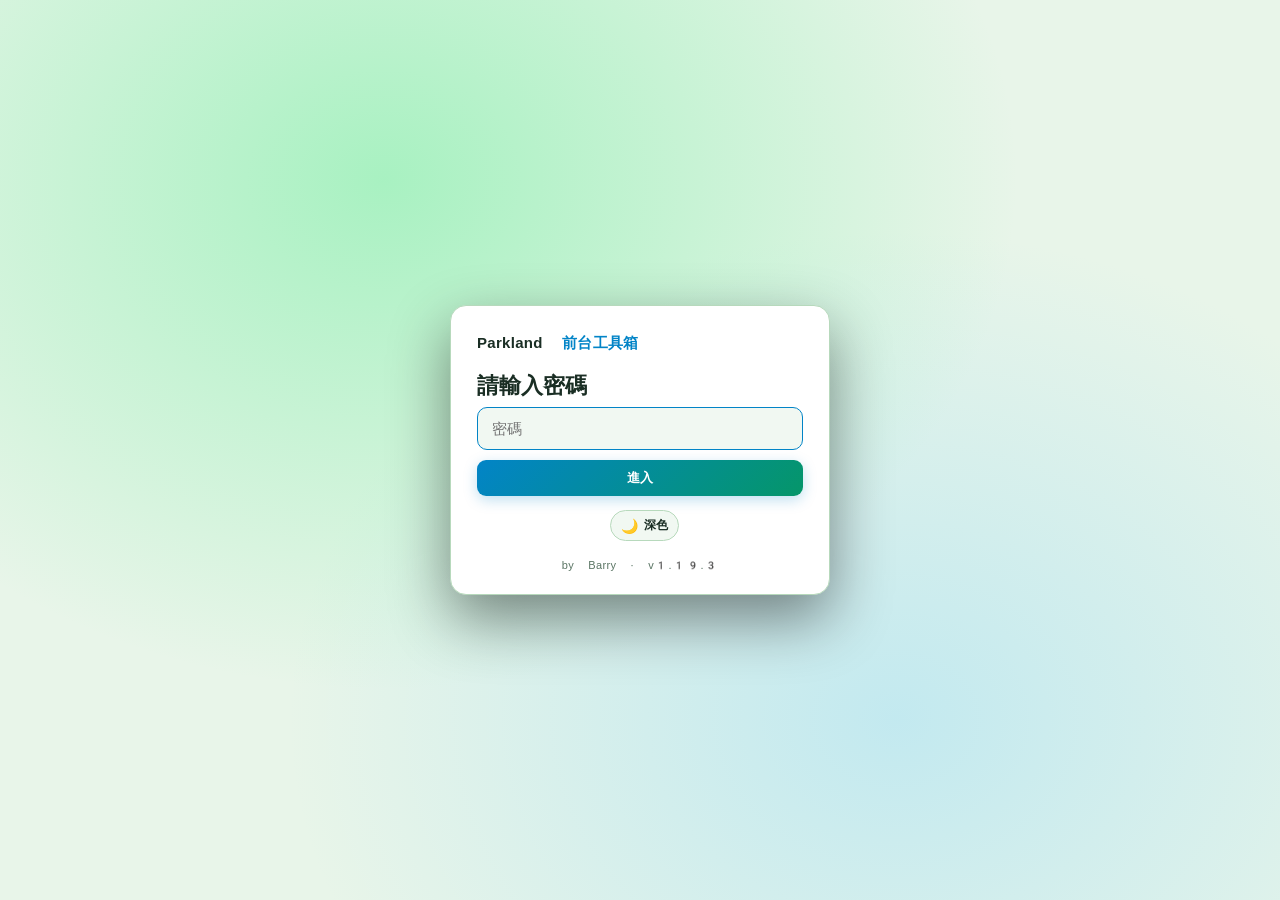
==== commit 1718667f: "Bump HTML asset cache version to 1.19.3 index.html still pointed at app.js?v=1.19.2, so browsers cou" ====
--- a/web/index.html
+++ b/web/index.html
@@ -22,18 +22,18 @@
   <link
     id="theme-stylesheet"
     rel="stylesheet"
-    href="css/theme-light.css?v=1.19.2"
+    href="css/theme-light.css?v=1.19.3"
   />
   <script>
     (function () {
       var t = window.__PARKLAND_THEME__ || "light";
       var link = document.getElementById("theme-stylesheet");
       if (link && t === "dark") {
-        link.href = "css/theme-dark.css?v=1.19.2";
+        link.href = "css/theme-dark.css?v=1.19.3";
       }
     })();
   </script>
-  <link rel="stylesheet" href="css/responsive.css?v=1.19.2" />
+  <link rel="stylesheet" href="css/responsive.css?v=1.19.3" />
 </head>
 <body class="locked">
   <!-- 登入門 -->
@@ -60,7 +60,7 @@
           <span class="theme-toggle-label">深色</span>
         </button>
       </div>
-      <p class="auth-meta">by Barry · v1.19.2</p>
+      <p class="auth-meta">by Barry · v1.19.3</p>
     </div>
   </div>
 
@@ -145,9 +145,9 @@
     </footer>
   </div>
 
-  <script src="js/config.js?v=1.19.2"></script>
-  <script src="js/branches-data.js?v=1.19.2"></script>
-  <script src="js/links-data.js?v=1.19.2"></script>
-  <script src="js/app.js?v=1.19.2"></script>
+  <script src="js/config.js?v=1.19.3"></script>
+  <script src="js/branches-data.js?v=1.19.3"></script>
+  <script src="js/links-data.js?v=1.19.3"></script>
+  <script src="js/app.js?v=1.19.3"></script>
 </body>
 </html>
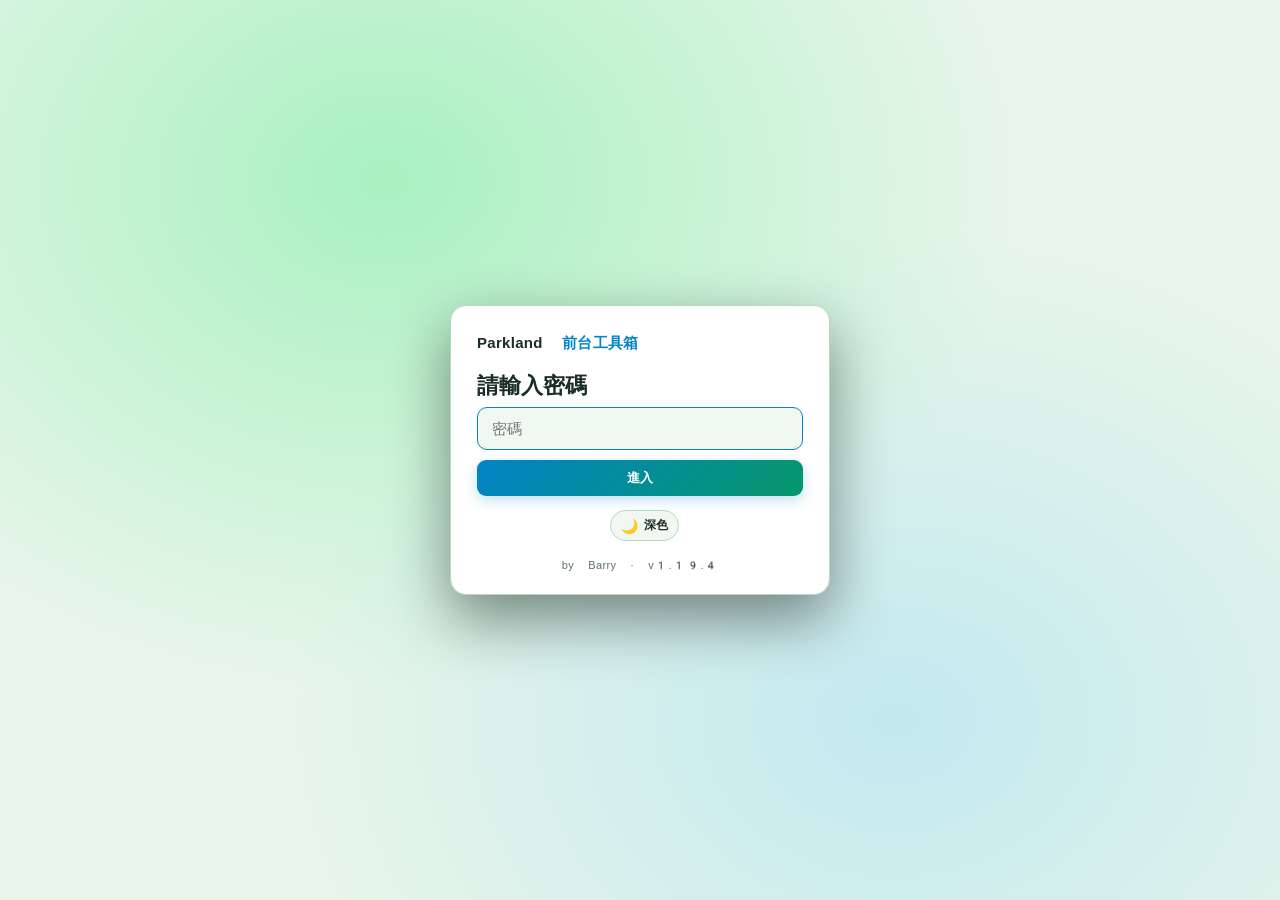
==== commit e9933bb9: "Centralize app version in one PARKLAND_APP object Stop hand-editing version strings across auth meta" ====
--- a/web/index.html
+++ b/web/index.html
@@ -4,6 +4,17 @@
   <meta charset="UTF-8" />
   <meta name="viewport" content="width=device-width, initial-scale=1, viewport-fit=cover" />
   <title>Parkland 前台工具箱</title>
+  <!--
+    ⚠️ 版本唯一來源：只改下面 PARKLAND_APP（version / updated）
+    登入頁、header、CSS/JS cache bust、app.js DATA_VER 全部跟呢度。
+  -->
+  <script>
+    window.PARKLAND_APP = {
+      version: "1.19.4",
+      updated: "06 Aug 2026",
+      author: "Barry",
+    };
+  </script>
   <!-- 先讀本機主題，避免閃一下錯誤 mode -->
   <script>
     (function () {
@@ -18,22 +29,22 @@
       }
     })();
   </script>
-  <!-- 深色 = v1.8 青橘；淺色 = v1.11 亮綠 -->
-  <link
-    id="theme-stylesheet"
-    rel="stylesheet"
-    href="css/theme-light.css?v=1.19.3"
-  />
+  <!-- 深色 = v1.8 青橘；淺色 = v1.11 亮綠；?v= 跟 PARKLAND_APP.version -->
+  <link id="theme-stylesheet" rel="stylesheet" href="css/theme-light.css" />
+  <link id="responsive-stylesheet" rel="stylesheet" href="css/responsive.css" />
   <script>
     (function () {
+      var v = (window.PARKLAND_APP && window.PARKLAND_APP.version) || "0";
       var t = window.__PARKLAND_THEME__ || "light";
-      var link = document.getElementById("theme-stylesheet");
-      if (link && t === "dark") {
-        link.href = "css/theme-dark.css?v=1.19.3";
-      }
+      var theme = document.getElementById("theme-stylesheet");
+      if (theme) {
+        theme.href =
+          "css/theme-" + (t === "dark" ? "dark" : "light") + ".css?v=" + v;
+      }
+      var resp = document.getElementById("responsive-stylesheet");
+      if (resp) resp.href = "css/responsive.css?v=" + v;
     })();
   </script>
-  <link rel="stylesheet" href="css/responsive.css?v=1.19.3" />
 </head>
 <body class="locked">
   <!-- 登入門 -->
@@ -60,7 +71,7 @@
           <span class="theme-toggle-label">深色</span>
         </button>
       </div>
-      <p class="auth-meta">by Barry · v1.19.3</p>
+      <p class="auth-meta" data-app-meta="auth">by Barry</p>
     </div>
   </div>
 
@@ -95,12 +106,12 @@
           <span class="theme-toggle-icon" aria-hidden="true">🌙</span>
           <span class="theme-toggle-label">深色</span>
         </button>
-        <div class="meta-right" title="by Barry · Version 1.19.2 · 深色=青橘 v1.8 · 淺色=亮綠 v1.11">
-          <span class="meta-by">by Barry</span>
+        <div class="meta-right" data-app-meta="header-title">
+          <span class="meta-by" data-app-meta="author">by Barry</span>
           <span class="meta-dot" aria-hidden="true">·</span>
-          <span class="meta-ver">v1.19.2</span>
+          <span class="meta-ver" data-app-meta="version">v</span>
           <span class="meta-dot" aria-hidden="true">·</span>
-          <span class="meta-update">updated 01 Aug 2026</span>
+          <span class="meta-update" data-app-meta="updated">updated</span>
         </div>
       </header>
     </div>
@@ -145,9 +156,47 @@
     </footer>
   </div>
 
-  <script src="js/config.js?v=1.19.3"></script>
-  <script src="js/branches-data.js?v=1.19.3"></script>
-  <script src="js/links-data.js?v=1.19.3"></script>
-  <script src="js/app.js?v=1.19.3"></script>
+  <!-- 由 PARKLAND_APP.version 填 UI + 載入 JS（只改最頂嗰個 object） -->
+  <script>
+    (function () {
+      var app = window.PARKLAND_APP || { version: "0", updated: "", author: "Barry" };
+      var ver = app.version || "0";
+      var author = app.author || "Barry";
+      var updated = app.updated || "";
+
+      function fillMeta() {
+        var auth = document.querySelector('[data-app-meta="auth"]');
+        if (auth) auth.textContent = "by " + author + " · v" + ver;
+        var a = document.querySelector('[data-app-meta="author"]');
+        if (a) a.textContent = "by " + author;
+        var vEl = document.querySelector('[data-app-meta="version"]');
+        if (vEl) vEl.textContent = "v" + ver;
+        var uEl = document.querySelector('[data-app-meta="updated"]');
+        if (uEl) uEl.textContent = updated ? "updated " + updated : "";
+        var title = document.querySelector('[data-app-meta="header-title"]');
+        if (title) {
+          title.title =
+            "by " +
+            author +
+            " · Version " +
+            ver +
+            " · 深色=青橘 v1.8 · 淺色=亮綠 v1.11";
+        }
+      }
+      fillMeta();
+
+      var files = [
+        "js/config.js",
+        "js/branches-data.js",
+        "js/links-data.js",
+        "js/app.js",
+      ];
+      for (var i = 0; i < files.length; i++) {
+        document.write(
+          '<script src="' + files[i] + "?v=" + ver + '"><\/script>'
+        );
+      }
+    })();
+  </script>
 </body>
 </html>
